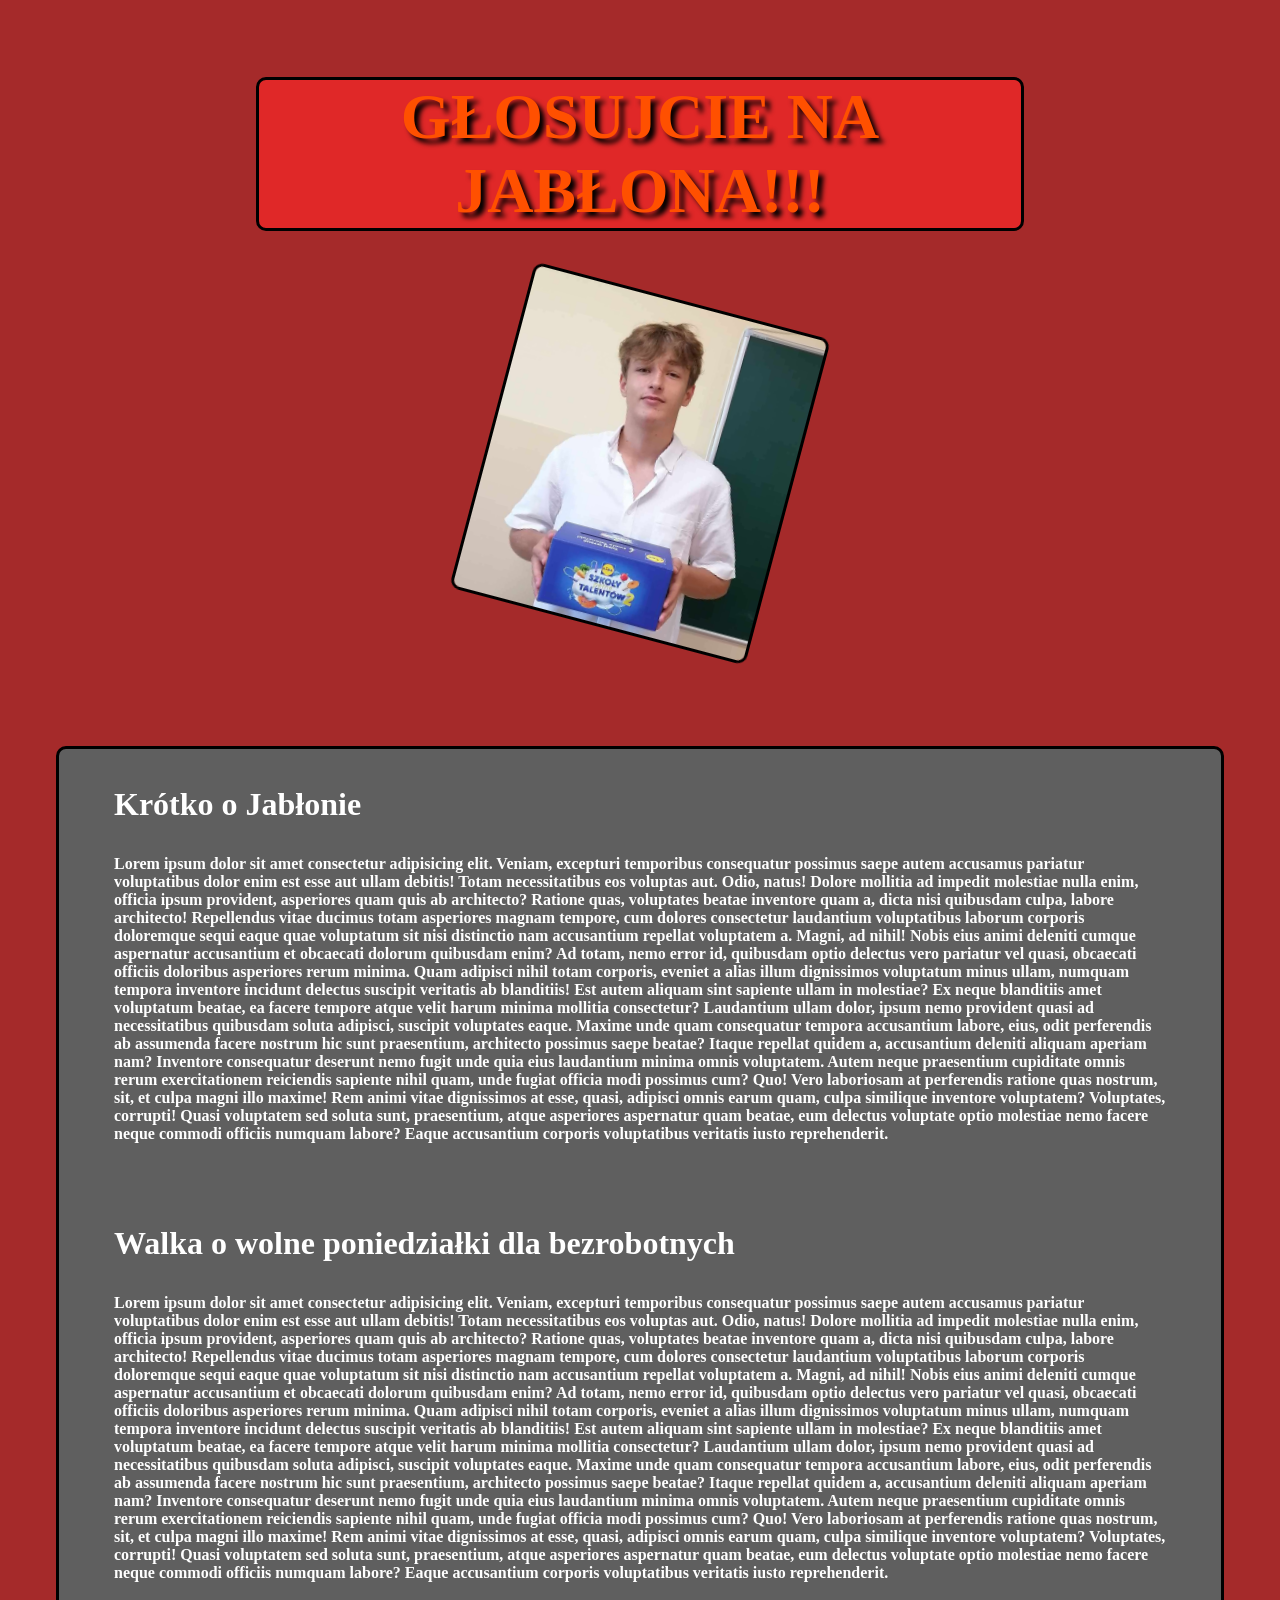
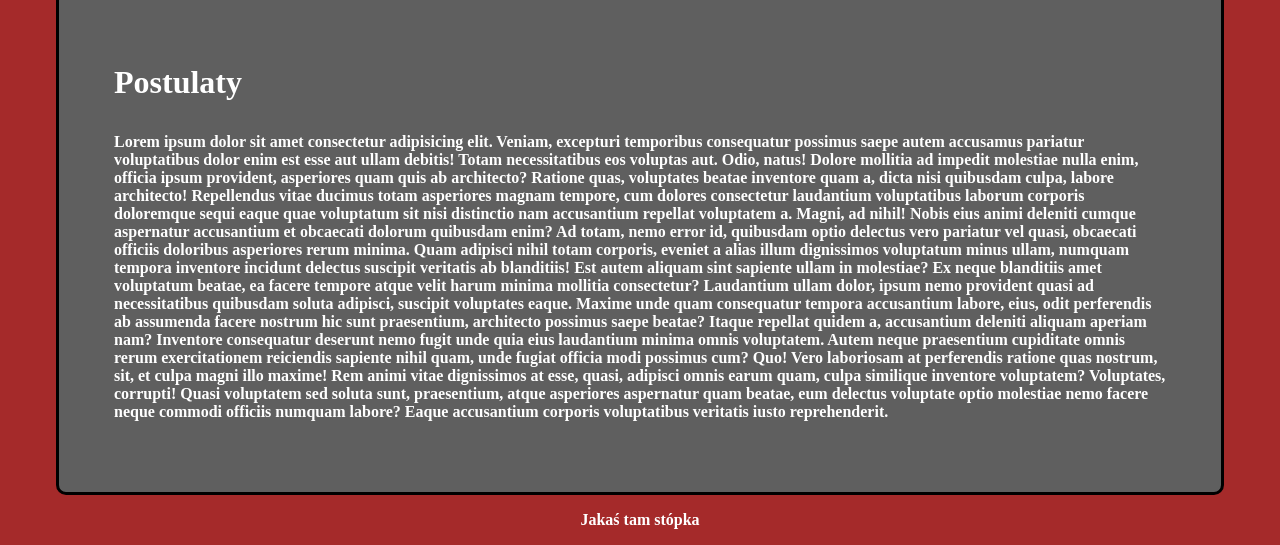
==== index.html @ c327d534 "Pierwsza wersja strony" ====
<!DOCTYPE html>
<html lang="en">
<head>
    <meta charset="UTF-8">
    <meta name="viewport" content="width=device-width, initial-scale=1.0">
    <meta http-equiv="refresh" content="0; URL=./GlosujNaJacoba">
    <title>Document</title>
</head>
<body>
    
</body>
</html>
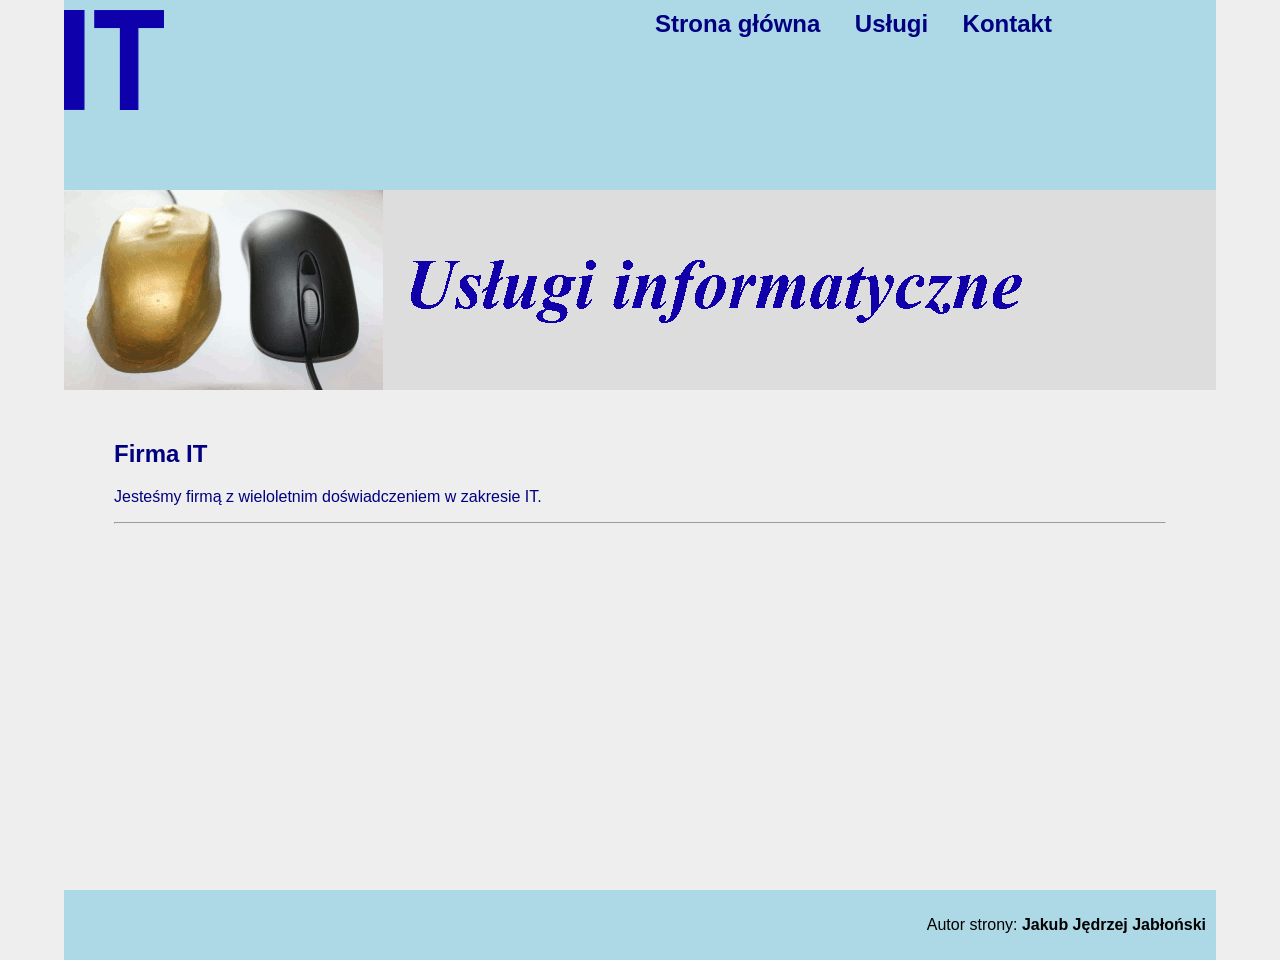
==== commit 3df76157: "Add files via upload" ====
--- a/index.html
+++ b/index.html
@@ -1,12 +1,33 @@
 <!DOCTYPE html>
-<html lang="en">
+<html lang="pl">
 <head>
-    <meta charset="UTF-8">
-    <meta name="viewport" content="width=device-width, initial-scale=1.0">
-    <meta http-equiv="refresh" content="0; URL=./GlosujNaJacoba">
-    <title>Document</title>
+	<meta charset="UTF-8" />
+	<title>Firma IT</title>
+	<link rel="stylesheet" href="styl.css" />
+	<link rel="icon" href="logo.png" />
+	<script src="main.js"></script>
 </head>
 <body>
-    
+	<section id="kontener">
+		<section id="logo">
+			<img src="logo.png" alt="logo firmy" />
+		</section>
+		<section id="menu">
+			<a href="index.html">Strona główna</a>
+			<a href="uslugi.html">Usługi</a>
+			<a href="kontakt.html">Kontakt</a>
+		</section>
+		<section id="baner">
+			<img src="animacja.gif" alt="Usługi informatyczne"/>
+		</section>
+		<section id="glowny">
+			<h2>Firma IT</h2>
+			<p>Jesteśmy firmą z wieloletnim doświadczeniem w zakresie IT.</p>
+			<hr/>
+		</section>
+		<section id="stopka">
+			<p>Autor strony: <strong>Jakub Jędrzej Jabłoński</strong></p>
+		</section>
+	</section>
 </body>
 </html>
--- a/styl.css
+++ b/styl.css
@@ -0,0 +1,58 @@
+body {
+	margin: 0;
+	background: #EEEEEE;
+	font-family: Helvetica;
+}
+
+#kontener {
+	width: 90%;
+	margin: auto;
+}
+
+
+
+#logo,
+#menu {
+	background: lightblue;
+	height: 170px;
+	width: 50%;
+	padding-top: 10px;
+	padding-bottom: 10px;
+	float: left;
+}
+
+#baner {
+	background: #DDDDDD;
+	height: 200px;
+	clear: both;
+}
+
+#glowny {
+	color: navy;
+	margin: 50px;
+	height: 400px;
+}
+
+#stopka {
+	text-align: right;
+	background-color: lightblue;
+	padding: 10px;
+}
+
+button {
+	background-color: lightblue;
+	color: navy;
+}
+
+#menu a {
+	color: navy;
+	font-size: 150%;
+	font-weight: bold;
+	text-decoration: none;
+	margin: 10px;
+	padding: 5px;
+}
+
+#menu a:hover {
+	border: 1px solid navy
+}
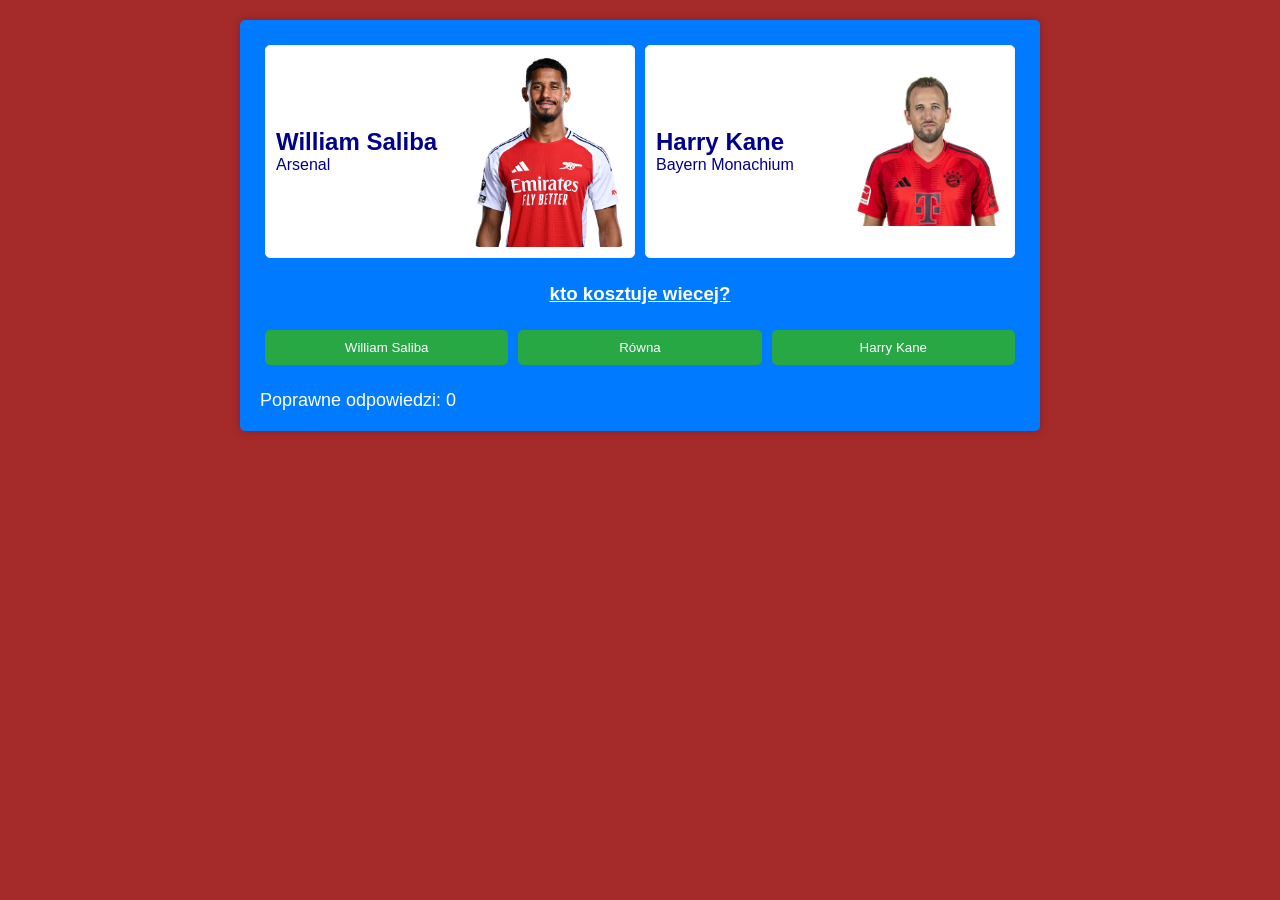
==== commit 8a783111: "Add files via upload" ====
--- a/index.html
+++ b/index.html
@@ -1,33 +1,40 @@
 <!DOCTYPE html>
 <html lang="pl">
 <head>
-	<meta charset="UTF-8" />
-	<title>Firma IT</title>
-	<link rel="stylesheet" href="styl.css" />
-	<link rel="icon" href="logo.png" />
-	<script src="main.js"></script>
+    <meta charset="UTF-8">
+    <meta name="viewport" content="width=device-width, initial-scale=1.0">
+    <title>Gra: Wyższa, Równa czy Niższa Wartość</title>
+    <link rel="stylesheet" href="style.css">
+    <script src="https://code.jquery.com/jquery-3.6.0.min.js"></script>
 </head>
 <body>
-	<section id="kontener">
-		<section id="logo">
-			<img src="logo.png" alt="logo firmy" />
-		</section>
-		<section id="menu">
-			<a href="index.html">Strona główna</a>
-			<a href="uslugi.html">Usługi</a>
-			<a href="kontakt.html">Kontakt</a>
-		</section>
-		<section id="baner">
-			<img src="animacja.gif" alt="Usługi informatyczne"/>
-		</section>
-		<section id="glowny">
-			<h2>Firma IT</h2>
-			<p>Jesteśmy firmą z wieloletnim doświadczeniem w zakresie IT.</p>
-			<hr/>
-		</section>
-		<section id="stopka">
-			<p>Autor strony: <strong>Jakub Jędrzej Jabłoński</strong></p>
-		</section>
-	</section>
+    <div class="container">
+        <div class="players">
+            <div class="player" id="player1">
+                <div class="player-info">
+                    <h2 id="player1-name"></h2>
+                    <p id="player1-club"></p>
+                </div>
+                <img src="" alt="Zawodnik 1" id="player1-image">
+            </div>
+            <div class="player" id="player2">
+                <div class="player-info">
+                    <h2 id="player2-name"></h2>
+                    <p id="player2-club"></p>
+                </div>
+                <img src="" alt="Zawodnik 2" id="player2-image">
+            </div>
+        </div>
+        <h3> kto kosztuje wiecej?</h3>
+        <div id="buttons">
+            <button id="opcja_1">Wyższa</button>
+            <button id="opcja_2">Równa</button>
+            <button id="opcja_3">Niższa</button>
+        </div>
+        <div id="result"></div>
+        <div id="correct-count" style="font-size: 18px; color: white;">Poprawne odpowiedzi: 0</div>
+    </div>
+
+    <script src="script.js"></script>
 </body>
-</html>+</html>
--- a/style.css
+++ b/style.css
@@ -0,0 +1,95 @@
+* {
+    box-sizing: border-box;
+    margin: 0;
+    padding: 0;
+}
+
+body {
+    font-family: Arial, sans-serif;
+    background-color: brown;
+    margin: 0;
+    padding: 20px;
+}
+
+.container {
+    max-width: 800px;
+    margin: auto;
+    background: #007bff;
+    color: white;
+    padding: 20px;
+    border-radius: 5px;
+    box-shadow: 0 0 10px rgba(0, 0, 0, 0.2);
+}
+
+
+h3 {
+    text-align: center;
+    text-decoration: underline;
+    margin-top: 20px;
+}
+
+.players {
+    display: flex;
+    justify-content: space-around;
+    margin-bottom: 20px;
+}
+
+.player {
+    display: flex;
+    justify-content: space-between;
+    align-items: center;
+    padding: 10px;
+    border: 1px solid aliceblue;
+    border-radius: 5px;
+    margin: 5px;
+    background-color: white;
+    width: 400px;
+}
+
+.player-info {
+    flex: 1;
+    text-align: left; 
+}
+
+#player1-name,
+#player2-name,
+#player1-club,
+#player2-club {
+    color: darkblue; 
+}
+
+
+.player img {
+    width: 150px;
+    height: auto;
+    border-radius: 5px;
+    margin-left: 20px;
+}
+
+#buttons {
+    display: flex;
+    justify-content: space-between;
+    margin-top: 20px;
+}
+
+button {
+    padding: 10px;
+    flex: 1;
+    margin: 5px;
+    background-color: #28a745;
+    color: white;
+    border: none;
+    cursor: pointer;
+    border-radius: 5px;
+    transition: background-color 0.3s;
+}
+
+button:hover {
+    background-color: #218838;
+}
+
+#result {
+    margin-top: 20px;
+    font-weight: bold;
+    text-align: center;
+}
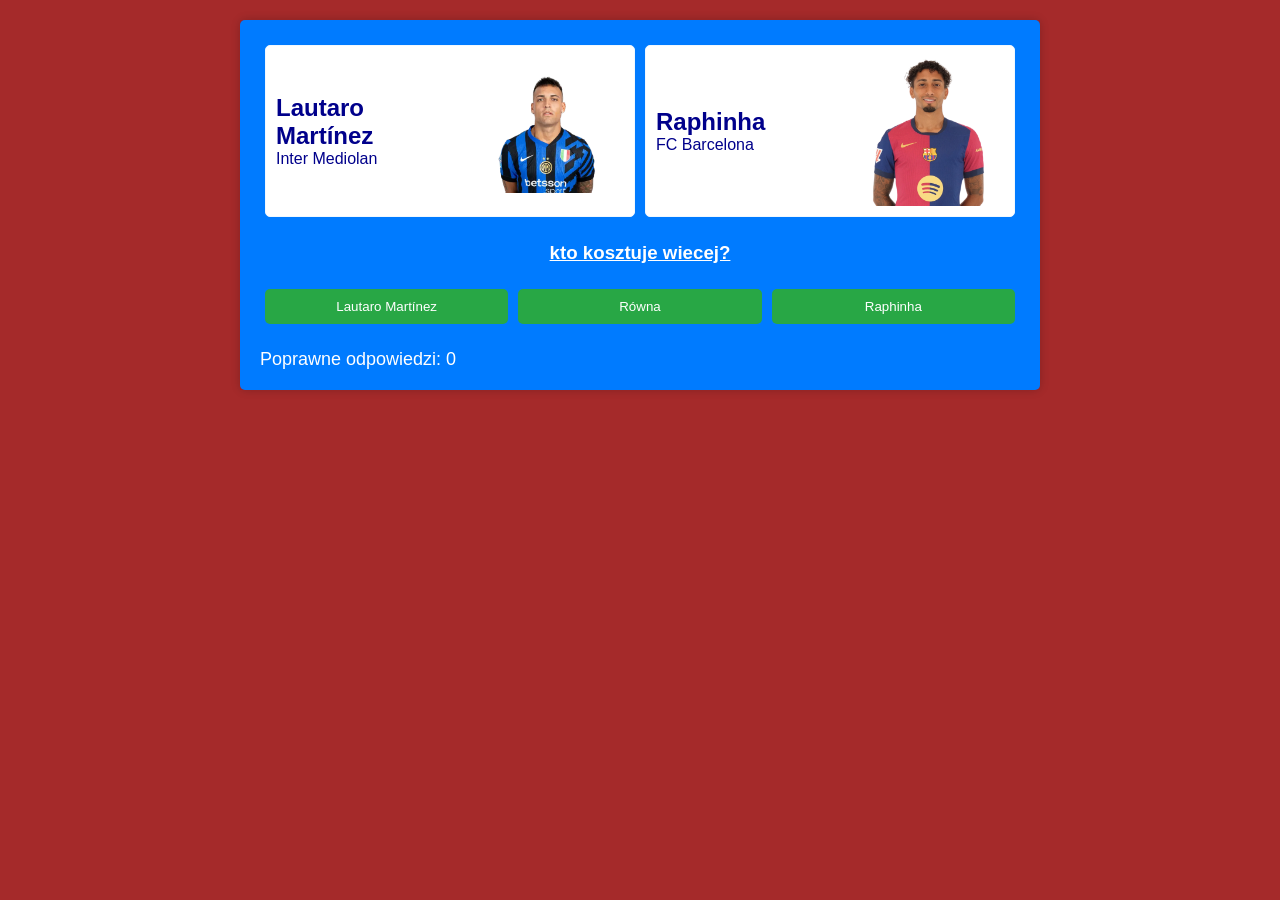
==== commit 2574e8a4: "Update index.html" ====
--- a/index.html
+++ b/index.html
@@ -5,6 +5,7 @@
     <meta name="viewport" content="width=device-width, initial-scale=1.0">
     <title>Gra: Wyższa, Równa czy Niższa Wartość</title>
     <link rel="stylesheet" href="style.css">
+    <link rel="icon" href="icon.png">
     <script src="https://code.jquery.com/jquery-3.6.0.min.js"></script>
 </head>
 <body>
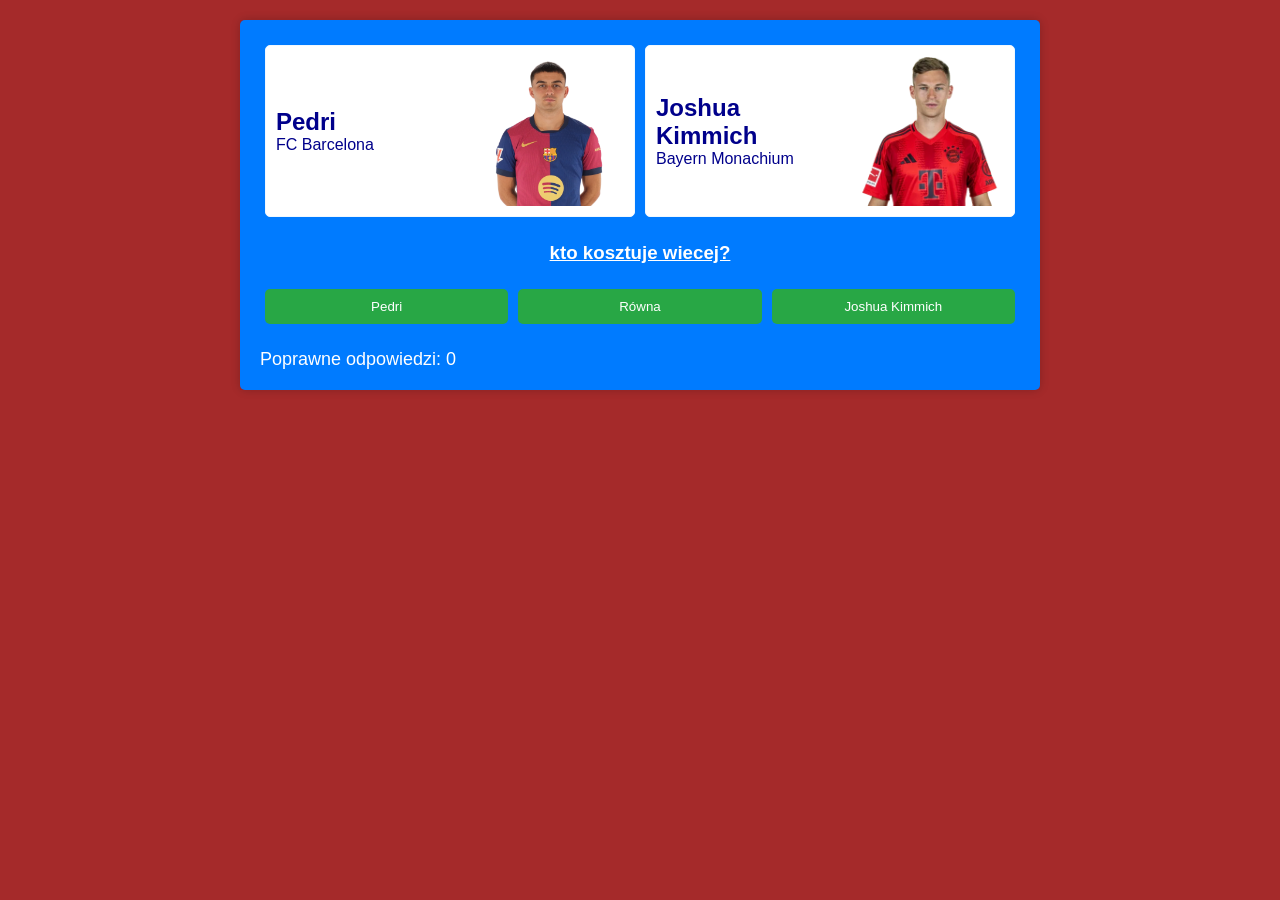
==== commit 91330867: "Update index.html" ====
--- a/index.html
+++ b/index.html
@@ -3,7 +3,7 @@
 <head>
     <meta charset="UTF-8">
     <meta name="viewport" content="width=device-width, initial-scale=1.0">
-    <title>Gra: Wyższa, Równa czy Niższa Wartość</title>
+    <title>What'sMyValueć</title>
     <link rel="stylesheet" href="style.css">
     <link rel="icon" href="icon.png">
     <script src="https://code.jquery.com/jquery-3.6.0.min.js"></script>
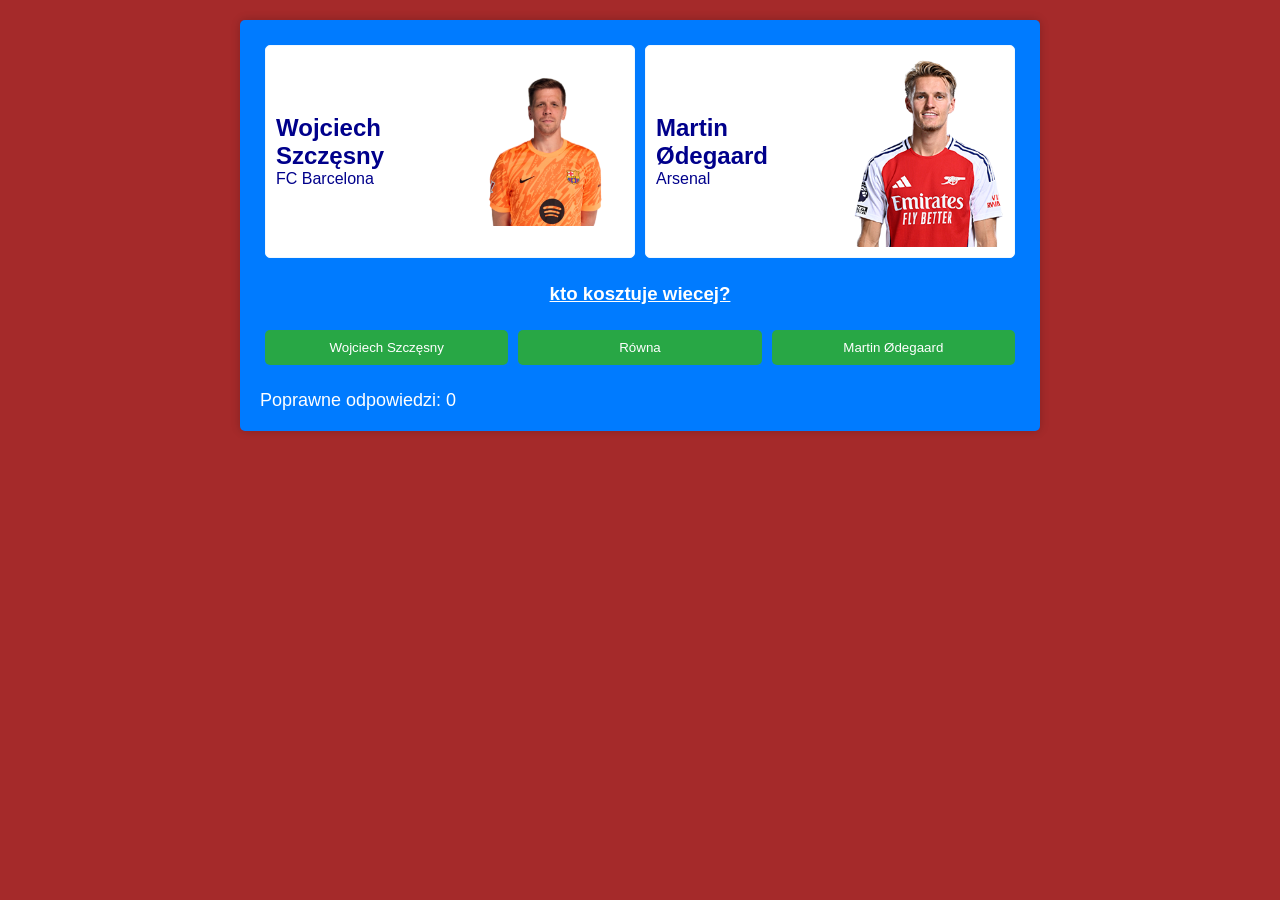
==== commit 336b8141: "Update index.html" ====
--- a/index.html
+++ b/index.html
@@ -3,7 +3,7 @@
 <head>
     <meta charset="UTF-8">
     <meta name="viewport" content="width=device-width, initial-scale=1.0">
-    <title>What'sMyValueć</title>
+    <title>WhatsMyValueć</title>
     <link rel="stylesheet" href="style.css">
     <link rel="icon" href="icon.png">
     <script src="https://code.jquery.com/jquery-3.6.0.min.js"></script>
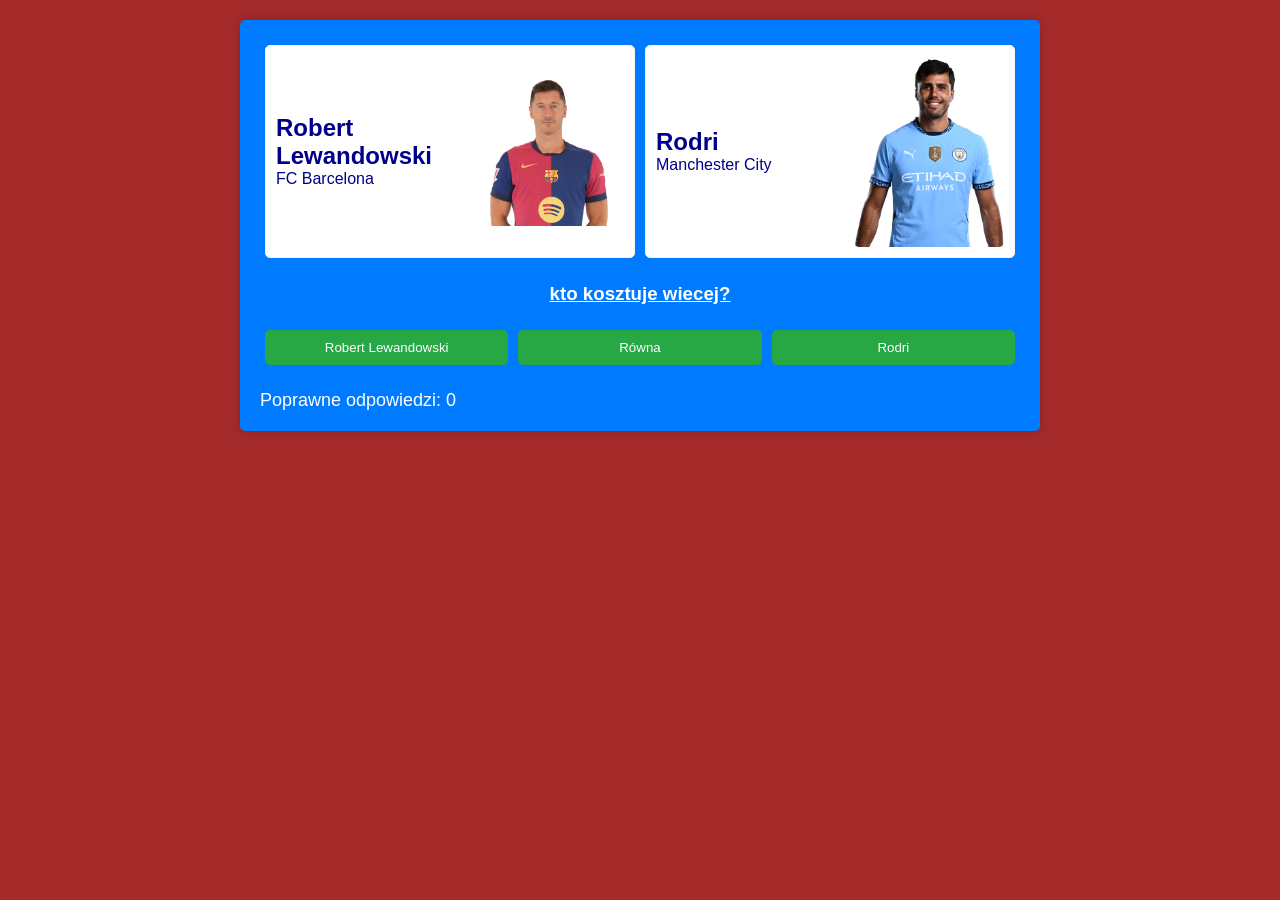
==== commit afa9b5ee: "Update index.html" ====
--- a/index.html
+++ b/index.html
@@ -3,7 +3,7 @@
 <head>
     <meta charset="UTF-8">
     <meta name="viewport" content="width=device-width, initial-scale=1.0">
-    <title>WhatsMyValueć</title>
+    <title>WhatsMyValue</title>
     <link rel="stylesheet" href="style.css">
     <link rel="icon" href="icon.png">
     <script src="https://code.jquery.com/jquery-3.6.0.min.js"></script>
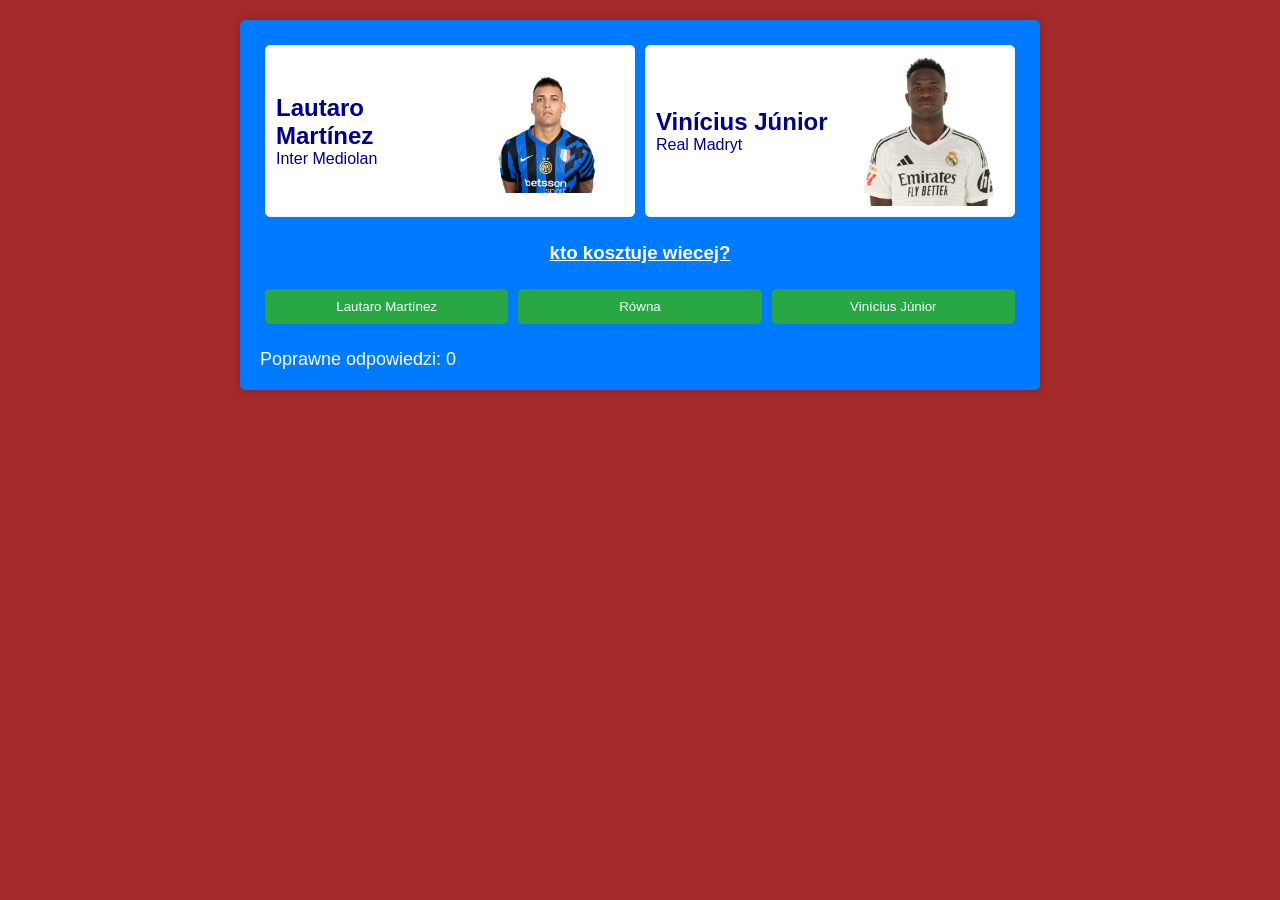
==== commit 88bea296: "Update index.html" ====
--- a/index.html
+++ b/index.html
@@ -33,7 +33,7 @@
             <button id="opcja_3">Niższa</button>
         </div>
         <div id="result"></div>
-        <div id="correct-count" style="font-size: 18px; color: white;">Poprawne odpowiedzi: 0</div>
+        <div id="correct-count" style="font-size: 18px; color: white;">Seria: 0</div>
     </div>
 
     <script src="script.js"></script>
